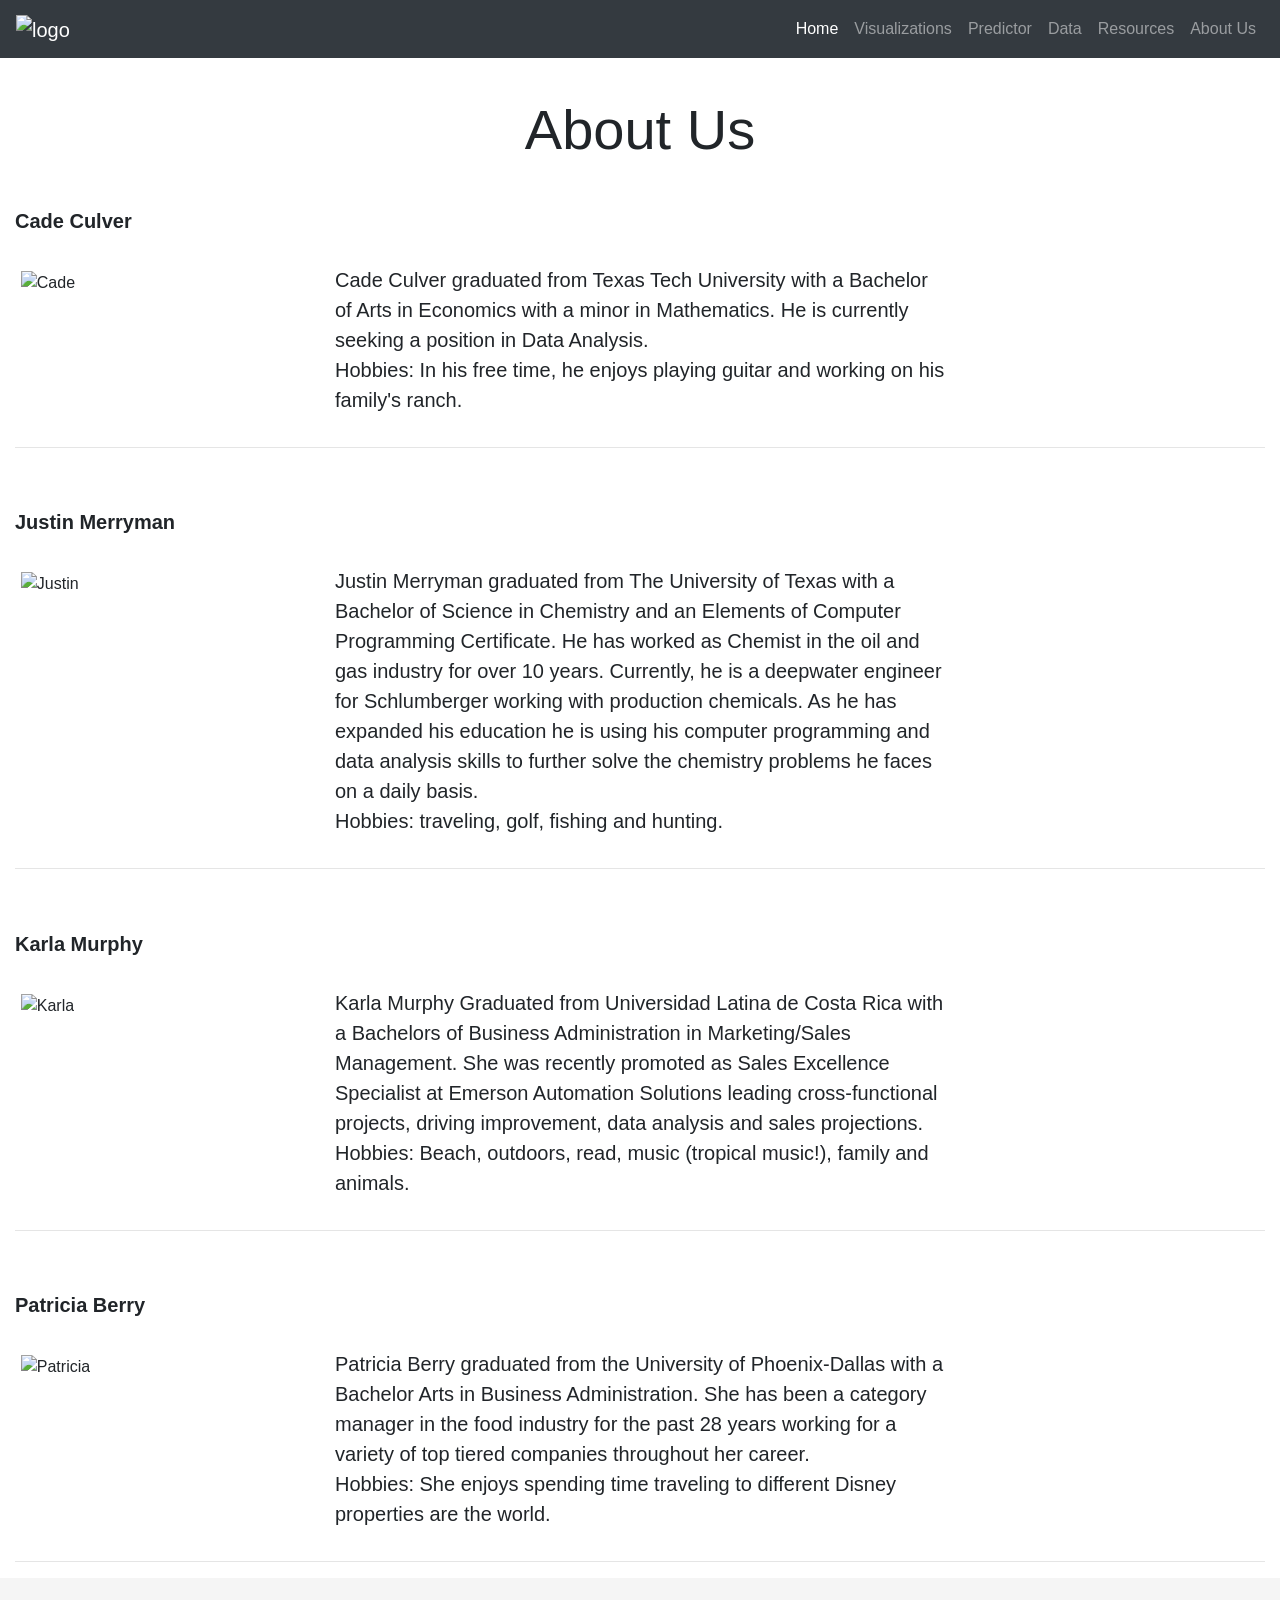
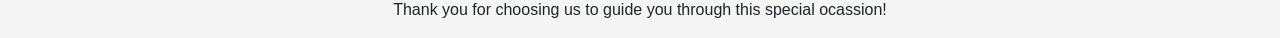
==== templates/indexabout.html @ a5b392a1 "Merge remote-tracking branch 'upstream/main' into main" ====
<!DOCTYPE html>
<html lang="en">

<head>
    <meta charset="utf-8">
    <title>Perfect Diamond</title>

    <!-- Bootstrap and Bootswatch CSS -->
    <link rel="stylesheet" href="https://stackpath.bootstrapcdn.com/bootstrap/4.5.2/css/bootstrap.min.css">
    <link rel="stylesheet" href="https://stackpath.bootstrapcdn.com/bootswatch/4.5.2/cosmo/bootstrap.min.css">
    <link rel="stylesheet" type="text/css" href="../static/css/style.css">

    <script src="https://d3js.org/d3.v6.min.js"></script>
    <script src="https://cdnjs.cloudflare.com/ajax/libs/d3-legend/2.25.6/d3-legend.min.js"></script>
    <script src="https://ajax.googleapis.com/ajax/libs/jquery/3.5.1/jquery.min.js"></script>
    <script src="https://cdn.plot.ly/plotly-latest.min.js"></script>
    <script src="https://unpkg.com/d3-v6-tip@1.0.6/build/d3-v6-tip.js"></script>
    <script src="https://unpkg.com/jeezy@1.13.1/lib/jeezy.min.js"></script>
</head>

<body>

    <!--Navbar-->
    <nav class="navbar navbar-expand-lg navbar-dark bg-dark">
        <a class="navbar-brand" href="/">
            <!-- need to add on 25 the home page -->
            <img src="../static/images/logo1.png" alt="logo" style="width:10%;height:10%;">
        </a>
        <button class="navbar-toggler" type="button" data-toggle="collapse" data-target="#navbarColor02"
            aria-controls="navbarColor02" aria-expanded="false" aria-label="Toggle navigation">

            <span class="navbar-toggler-icon"></span>
        </button>

        <div class="collapse navbar-collapse" id="navbarColor01">
            <ul class="navbar-nav ml-auto">
                <li class="nav-item active">
                    <a class="nav-link" href="/">Home</a>
                </li>
                <li class="nav-item">
                    <a class="nav-link" href="/dashboard">Visualizations</a>
                </li>
                <li class="nav-item">
                    <a class="nav-link" href="/ml">Predictor</a>
                </li>
                <li class="nav-item">
                    <a class="nav-link" href="/table">Data</a>
                </li>
                <li class="nav-item">
                    <a class="nav-link" href="/resources">Resources</a>
                </li>
                <li class="nav-item">
                    <a class="nav-link" href="/about">About Us</a>
                </li>
            </ul>
        </div>
    </nav>

    <div class="row text-center" style="margin-top:3%">
        <div class = "col-md-12">
            <h6 class="display-4"><b>About Us</b></h6>
        </div>
    </div>

    <!--ABOUT-->
    <div class= "container-fluid">
        <div class="row" style="margin-top:3%">
            <div class = "col-md-9">
                <h5><b>Cade Culver</b></h5>
                <br>
            </div>
        </div>
        <div class="row" >
            <div class = "col-md-3">
                <img src="../static/images/cade.jpg" alt="Cade" style="width:65%;padding:2%;" class="center">
            </div>
            <div class = "col-md-6">
                <blockquote class="blockquote">
                    <p class="mb-0">Cade Culver graduated from Texas Tech University with a Bachelor of Arts in Economics with a minor in Mathematics. 
                        He is currently seeking a position in Data Analysis. 
                        <br>
                        Hobbies: In his free time, he enjoys playing guitar and working on his family's ranch.
                    </p>
                </blockquote>
            </div>
        </div>
        <hr>
        <div class="row" style="margin-top:5%">
            <div class = "col-md-6">
                <h5><b>Justin Merryman</b></h5>
                <br>
            </div>
        </div>
        <div class="row" >
            <div class = "col-md-3">
                <img src="../static/images/justin.jpg" alt="Justin" style="width:65%;padding:2%;" class="center">
            </div>
            <div class = "col-md-6">
                <blockquote class="blockquote">
                <p class="mb-0">Justin Merryman graduated from The University of Texas with a Bachelor of Science in Chemistry
                    and an Elements of Computer Programming Certificate. He has worked as Chemist in the oil and gas industry 
                    for over 10 years. Currently, he is a deepwater engineer for Schlumberger working with production chemicals. 
                    As he has expanded his education he is using his computer programming and data analysis skills to further 
                    solve the chemistry problems he faces on a daily basis.
                    <br>
                    Hobbies: traveling, golf, fishing and hunting.
                </p>
                </blockquote>
            </div>
        </div>
        <hr>
        <div class="row" style="margin-top:5%">
            <div class = "col-md-9">
                <h5><b>Karla Murphy</b></h5>
                <br>
            </div>
        </div>
        <div class="row" >
            <div class = "col-md-3">
                <img src="../static/images/karla.jpg" alt="Karla" style="width:65%;padding:2%;" class="center">
            </div>
            <div class = "col-md-6">
                <blockquote class="blockquote">
                    <p class="mb-0">Karla Murphy Graduated from Universidad Latina de Costa Rica with a Bachelors of
                        Business Administration in Marketing/Sales Management. 
                        She was recently promoted as Sales Excellence Specialist at Emerson Automation Solutions 
                        leading cross-functional projects, driving improvement, data analysis and sales projections.
                        <br>
                        Hobbies: Beach, outdoors, read, music (tropical music!), family and animals.
                    </p>
                </blockquote>
            </div>
        </div>
        <hr>
        <div class="row" style="margin-top:5%">
            <div class = "col-md-9">
                <h5><b>Patricia Berry</b></h5>
                <br>
            </div>
        </div>
        <div class="row" >
            <div class = "col-md-3">
                <img src="../static/images/pat.jpg" alt="Patricia" style="width:65%;padding:2%;" class="center">
            </div>
            <div class = "col-md-6">
                <blockquote class="blockquote">
                    <p class="mb-0">Patricia Berry graduated from the University of Phoenix-Dallas with a Bachelor 
                        Arts in Business Administration. She has been a category manager in the food industry for the  
                        past 28 years working for a variety of top tiered companies throughout her career.   
                        <br>
                        Hobbies: She enjoys spending time traveling to different Disney properties are the world.
                    </p>
                </blockquote>
            </div>
        </div>
        <hr>
    </div>
    <div id="footer" style="margin: top 1px;">
        <p>Thank you for choosing us to guide you through this special ocassion!</p>
    </div>
    

    </div>
</body>

</html>
---- static/css/style.css ----
.divtable{
    text-align:justify;
    background-color: white;
    z-index:1;
  }

#footer {
    position: center;
    bottom: 10px;
    width: 100%; /* Set the fixed height of the footer here */
    height: 40px;
    padding-top: 20px;
    padding-bottom: 40px;
    text-align: center;
    background-color: #f5f5f5;
    }

#footer p { 
    margin-bottom: 10px;
    font-size: 16px;
    background-color: #f5f5f5;
    text-align: center;
    }

    .active {
      opacity: 1;
  }
  
  .inactive {
      opacity: 0.5;
  }
  
  /* .table-success,.table-success>td,.table-success>th{
    background-color:white}
  
  .table-success tbody+tbody,.table-success td,.table-success th,.table-success thead th{
    border-color:#a1deb6}
  
  .table-hover .table-success:hover{
    background-color:#bae6c9}
  
  .table-hover .table-success:hover>td,.table-hover .table-success:hover>th{
    background-color:#bae6c9}
  
  .table-success,.table-success>td,.table-success>th{
    background-color:#1ED760
  } */
  
  /* .line {
      fill: none;
      stroke-width: 2px;
    }
    
    .green {
      stroke: #1ED760;
    }
  
    .mintgreen {
      stroke: #c3f0c8
    }
  
    .purple {
      stroke: #af2896;
    }
  
    .blue {
      stroke: #2d46b9;
    }
  
    .lightblue {
      stroke: #007aff
    }
  
    .yellow {
      stroke: #ffc864;
    }
  
    .pink {
      stroke: #f573a0;
    }
  
    .red {
      stroke: #eb1e32;
    }
  
    .legend {
      height: 300px; 
      float: right;
   }
  
   .right {
    float: right;
  }
  
  .ufo-form {
    margin-top: 50px;
  } */
  
  .filters .panel-body {
    padding: 0;
  }
  
  .filters {
    margin-top: 10px;
  }
  
  select {
    display: block;
    width: 100%;
    padding: 8px;
    color: #8e979f;
    outline: none;
  }
  
  #table-area th {
    text-align: justify;
  }
  
  /* #table-area th:first-child,
  #table-area th:nth-child(2),
  #table-area th:nth-child(6) {
    min-width: 70px;
  } */
  
  .loader {
    margin-top: 50px;
  }
  
  .margin-top-50 {
    margin-top: 50px;
  }
  
  /* input placeholder color changes */
  /* .form-control::-webkit-input-placeholder { */
    /* Chrome/Opera/Safari */
    /* color: #8e979f; */
  /* } */
  
  /* .form-control::-moz-placeholder { */
    /* Firefox 19+ */
    /* color: #8e979f; */
  /* } */
  
  /* .form-control:-ms-input-placeholder { */
    /* IE 10+ */
    /* color: #8e979f; */
  /* } */
  
  /* .form-control:-moz-placeholder { */
    /* Firefox 18- */
    /* color: #8e979f; */
  /* } */
  
  /* media queries which will only be activated at specific screen sizes */
  @media (max-width: 800px) {
    #table td {
      font-size: 1em;
    }
  }
  
  @media (max-width: 500px) {
    #table thead {
      display: none;
      /* text-align: justify; */
    }
  
    /* #table tr td:first-child {
      font-size: 1.8em;
      font-weight: bold;
      background: #1b3146;
    }
  
    #table tr td:last-child {
      margin-bottom: 20px;
    }
  
    #table tr td:last-child::after {
      display: block;
      width: 100%;
      height: 1px;
      margin-top: 20px;
      content: " ";
      background: aliceblue;
    } */
  
    /* #table td {
      font-size: 1.25em;
    } */
  
    #table tbody td {
      display: block;
      text-align: justify;
    }
  
    #table tbody td::before {
      display: block;
      font-size: 1.4em;
      font-weight: bold;
      text-align: justify;
      content: attr(data-th);
    }
  
  .center {
    display: block;
    margin-left: auto;
    margin-right: auto;
    width: 50%;
  }
  
  /* .modal {
    display: none;
    position: fixed; 
    padding-top: 50px;
    left: 0; 
    top: 0;
    width: 100%;
    height: 100%; 
    background-color: rgb(0, 0, 0);
    background-color: rgba(0, 0, 0, 0.5);
  }
  .modal-content {
    position: relative; 
    background-color: white;
    padding: 20px; 
    margin: auto; 
    width: 75%;  
    -webkit-animation-name: animatetop;
    -webkit-animation-duration: 0.4s;
    animation-name: animatetop;
    animation-duration: 0.4s
  } */
  .close-btn {
    float: right; 
    color: lightgray; 
    font-size: 24px;  
    font-weight: bold;
  }
  .close-btn:hover {
    color: darkgray;
  }
  /* @-webkit-keyframes animatetop {
    from {top:-300px; opacity:0} 
    to {top:0; opacity:1}
  }
  @keyframes animatetop {
    from {top:-300px; opacity:0}
    to {top:0; opacity:1}
  } */
  
  /* .jumbotron {
    background-image: url("/static/images/skyline.png");
    background-size: 100%;
  } */
  
  .title-center {
    position: absolute;
    top: 100%;
    left: 50%;
    transform: translate(-50%, -50%);
  }
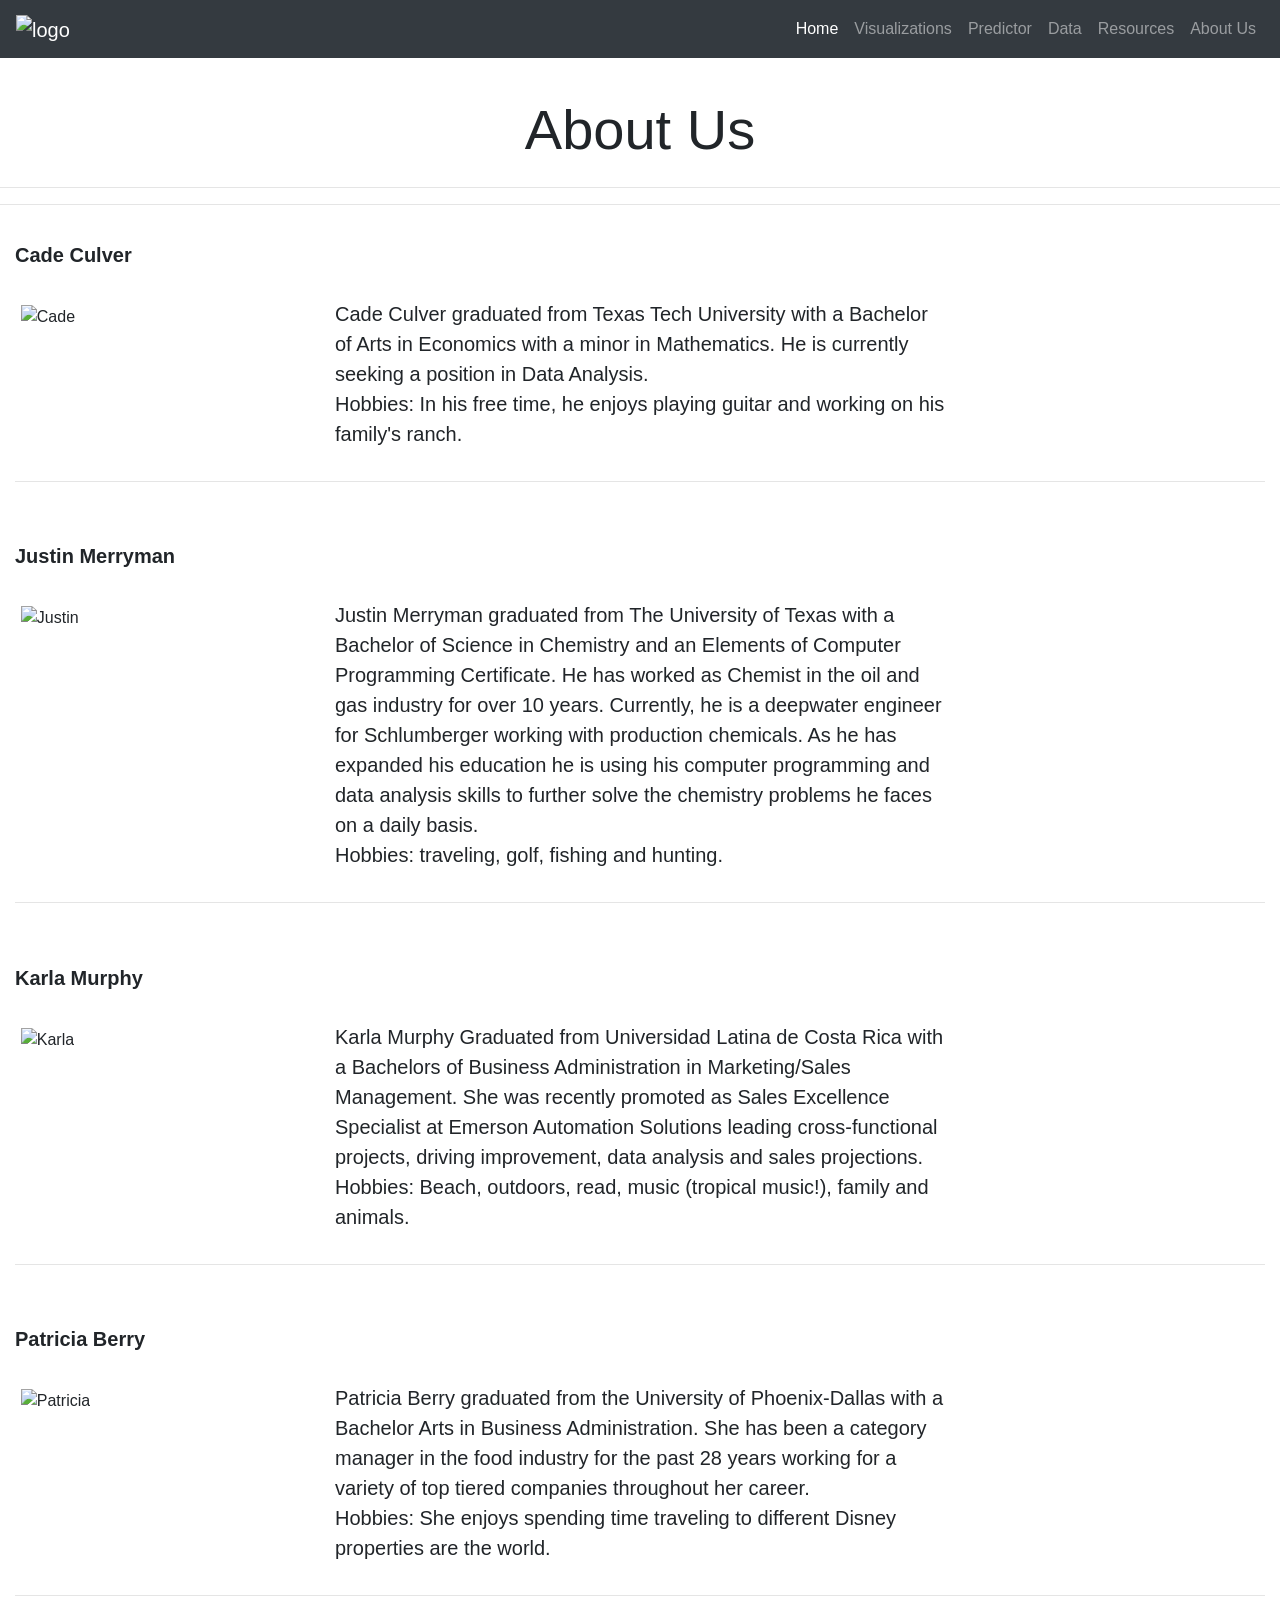
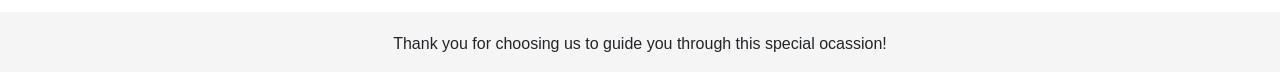
==== commit 55d664ff: "Merge remote-tracking branch 'upstream/main' into main" ====
--- a/templates/indexabout.html
+++ b/templates/indexabout.html
@@ -61,7 +61,8 @@
             <h6 class="display-4"><b>About Us</b></h6>
         </div>
     </div>
-
+    <hr>
+    <hr>
     <!--ABOUT-->
     <div class= "container-fluid">
         <div class="row" style="margin-top:3%">
--- a/static/css/style.css
+++ b/static/css/style.css
@@ -30,72 +30,6 @@
       opacity: 0.5;
   }
   
-  /* .table-success,.table-success>td,.table-success>th{
-    background-color:white}
-  
-  .table-success tbody+tbody,.table-success td,.table-success th,.table-success thead th{
-    border-color:#a1deb6}
-  
-  .table-hover .table-success:hover{
-    background-color:#bae6c9}
-  
-  .table-hover .table-success:hover>td,.table-hover .table-success:hover>th{
-    background-color:#bae6c9}
-  
-  .table-success,.table-success>td,.table-success>th{
-    background-color:#1ED760
-  } */
-  
-  /* .line {
-      fill: none;
-      stroke-width: 2px;
-    }
-    
-    .green {
-      stroke: #1ED760;
-    }
-  
-    .mintgreen {
-      stroke: #c3f0c8
-    }
-  
-    .purple {
-      stroke: #af2896;
-    }
-  
-    .blue {
-      stroke: #2d46b9;
-    }
-  
-    .lightblue {
-      stroke: #007aff
-    }
-  
-    .yellow {
-      stroke: #ffc864;
-    }
-  
-    .pink {
-      stroke: #f573a0;
-    }
-  
-    .red {
-      stroke: #eb1e32;
-    }
-  
-    .legend {
-      height: 300px; 
-      float: right;
-   }
-  
-   .right {
-    float: right;
-  }
-  
-  .ufo-form {
-    margin-top: 50px;
-  } */
-  
   .filters .panel-body {
     padding: 0;
   }
@@ -116,12 +50,6 @@
     text-align: justify;
   }
   
-  /* #table-area th:first-child,
-  #table-area th:nth-child(2),
-  #table-area th:nth-child(6) {
-    min-width: 70px;
-  } */
-  
   .loader {
     margin-top: 50px;
   }
@@ -129,27 +57,6 @@
   .margin-top-50 {
     margin-top: 50px;
   }
-  
-  /* input placeholder color changes */
-  /* .form-control::-webkit-input-placeholder { */
-    /* Chrome/Opera/Safari */
-    /* color: #8e979f; */
-  /* } */
-  
-  /* .form-control::-moz-placeholder { */
-    /* Firefox 19+ */
-    /* color: #8e979f; */
-  /* } */
-  
-  /* .form-control:-ms-input-placeholder { */
-    /* IE 10+ */
-    /* color: #8e979f; */
-  /* } */
-  
-  /* .form-control:-moz-placeholder { */
-    /* Firefox 18- */
-    /* color: #8e979f; */
-  /* } */
   
   /* media queries which will only be activated at specific screen sizes */
   @media (max-width: 800px) {
@@ -161,31 +68,7 @@
   @media (max-width: 500px) {
     #table thead {
       display: none;
-      /* text-align: justify; */
     }
-  
-    /* #table tr td:first-child {
-      font-size: 1.8em;
-      font-weight: bold;
-      background: #1b3146;
-    }
-  
-    #table tr td:last-child {
-      margin-bottom: 20px;
-    }
-  
-    #table tr td:last-child::after {
-      display: block;
-      width: 100%;
-      height: 1px;
-      margin-top: 20px;
-      content: " ";
-      background: aliceblue;
-    } */
-  
-    /* #table td {
-      font-size: 1.25em;
-    } */
   
     #table tbody td {
       display: block;
@@ -207,28 +90,6 @@
     width: 50%;
   }
   
-  /* .modal {
-    display: none;
-    position: fixed; 
-    padding-top: 50px;
-    left: 0; 
-    top: 0;
-    width: 100%;
-    height: 100%; 
-    background-color: rgb(0, 0, 0);
-    background-color: rgba(0, 0, 0, 0.5);
-  }
-  .modal-content {
-    position: relative; 
-    background-color: white;
-    padding: 20px; 
-    margin: auto; 
-    width: 75%;  
-    -webkit-animation-name: animatetop;
-    -webkit-animation-duration: 0.4s;
-    animation-name: animatetop;
-    animation-duration: 0.4s
-  } */
   .close-btn {
     float: right; 
     color: lightgray; 
@@ -238,20 +99,7 @@
   .close-btn:hover {
     color: darkgray;
   }
-  /* @-webkit-keyframes animatetop {
-    from {top:-300px; opacity:0} 
-    to {top:0; opacity:1}
-  }
-  @keyframes animatetop {
-    from {top:-300px; opacity:0}
-    to {top:0; opacity:1}
-  } */
-  
-  /* .jumbotron {
-    background-image: url("/static/images/skyline.png");
-    background-size: 100%;
-  } */
-  
+
   .title-center {
     position: absolute;
     top: 100%;
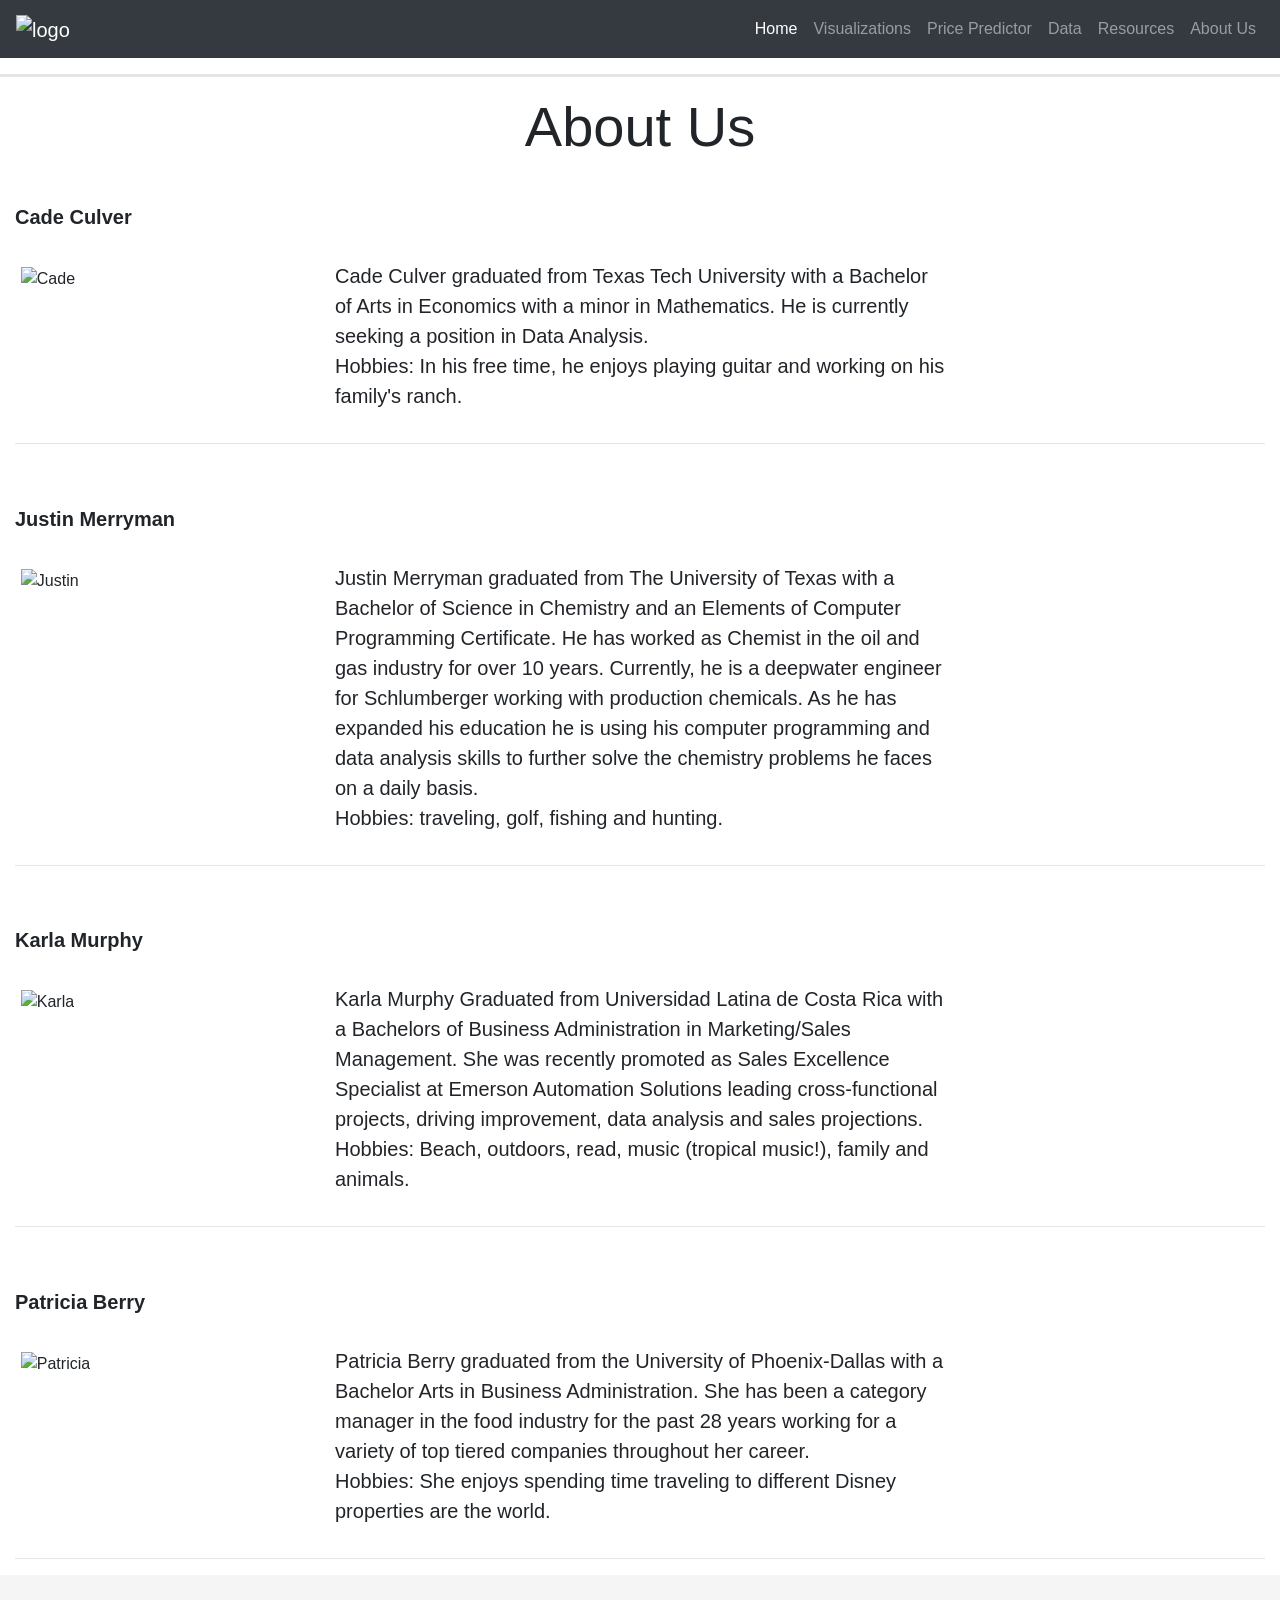
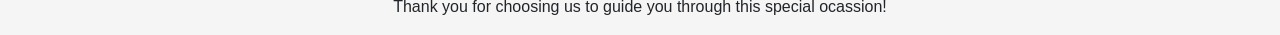
==== commit 4948acea: "Merge remote-tracking branch 'upstream/main' into main" ====
--- a/templates/indexabout.html
+++ b/templates/indexabout.html
@@ -41,7 +41,7 @@
                     <a class="nav-link" href="/dashboard">Visualizations</a>
                 </li>
                 <li class="nav-item">
-                    <a class="nav-link" href="/ml">Predictor</a>
+                    <a class="nav-link" href="/ml">Price Predictor</a>
                 </li>
                 <li class="nav-item">
                     <a class="nav-link" href="/table">Data</a>
@@ -55,14 +55,13 @@
             </ul>
         </div>
     </nav>
-
-    <div class="row text-center" style="margin-top:3%">
+    <hr style="color:lightgray; border-width: 3px;">
+    <div class="row text-center" style="margin-top:1%">
         <div class = "col-md-12">
             <h6 class="display-4"><b>About Us</b></h6>
         </div>
     </div>
-    <hr>
-    <hr>
+
     <!--ABOUT-->
     <div class= "container-fluid">
         <div class="row" style="margin-top:3%">
